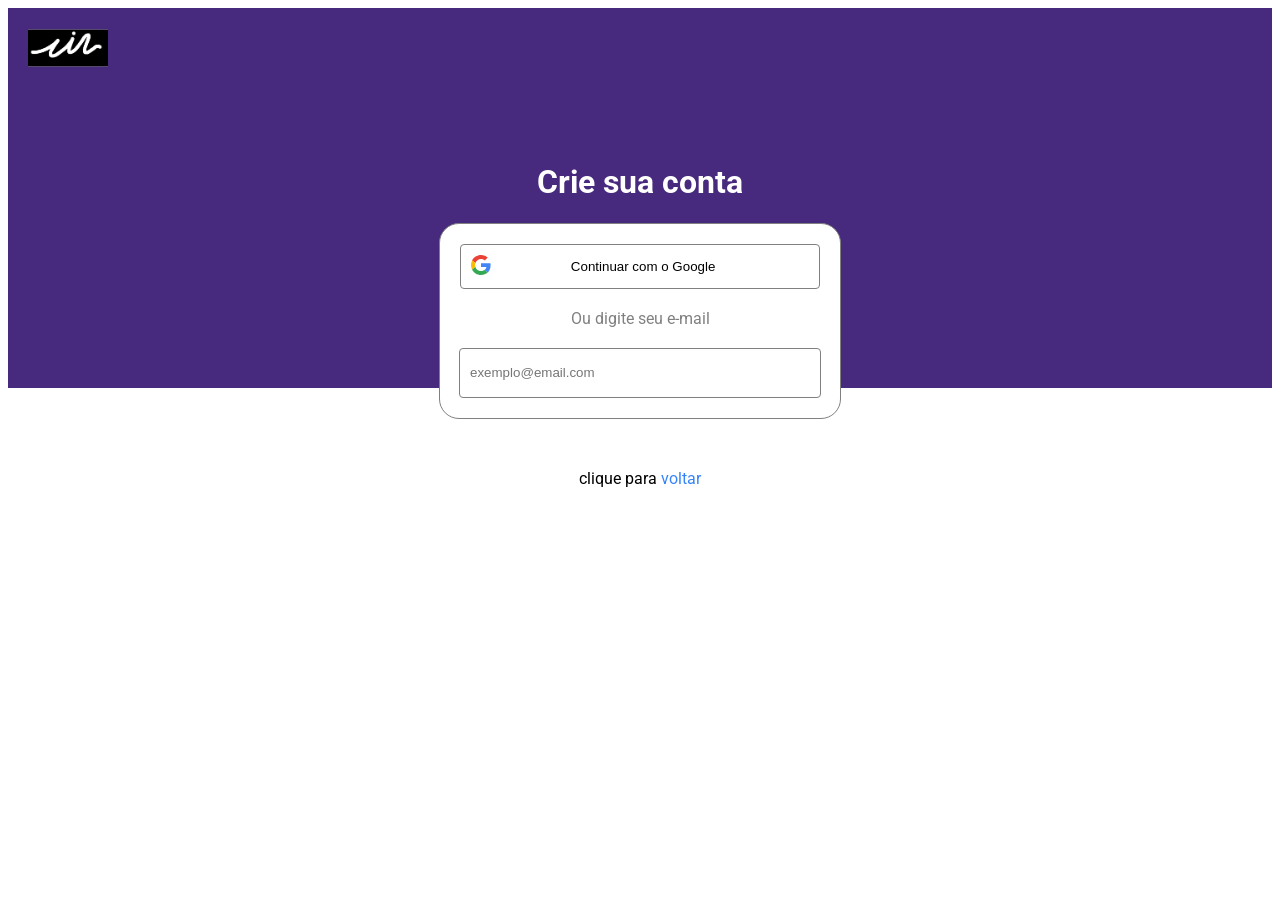
==== pages/cadastro.html @ 6e24455b "primeiro commit" ====
<!DOCTYPE html>
<html lang="pt-br">
    <head>
        
        <meta charset="UTF-8">
        <meta name="viewport" content="width=device-width, initial-scale=1.0">
        <link rel="preconnect" href="https://fonts.googleapis.com">
        <link rel="preconnect" href="https://fonts.gstatic.com" crossorigin>
        <link href="https://fonts.googleapis.com/css2?family=Roboto:ital,wght@0,100..900;1,100..900&display=swap" rel="stylesheet">
        <link rel="stylesheet" href="../css/cadastro.css">
        <link rel="stylesheet" href="../css/style.css">
        <title>
            Cadastro
        </title>
    </head>
    <body class="roboto-400">
        <header class="header-style">
            <div class="center">
                <a href="./index.html">
                    <img src="../assets/logo-frends.svg">
                    </img>
                </a>
                
            </div>
        
        </header>
        <div class="container bg-page">
           <div class="top">
                <!-- texto criar conta -->
                <div class="criar-conta">
                    <h1>
                        Crie sua conta
                    </h1>
                </div>
                <!-- formulário -->
                <div class="borda container bg-panel">
                    <button class="bt-google">
                        <div class="center">
                            <div class="tam-icon">
                                <svg version="1.1" width="20px" xmlns="http://www.w3.org/2000/svg" viewBox="0 0 48 48" class="LgbsSe-Bz112c"><g><path fill="#EA4335" d="M24 9.5c3.54 0 6.71 1.22 9.21 3.6l6.85-6.85C35.9 2.38 30.47 0 24 0 14.62 0 6.51 5.38 2.56 13.22l7.98 6.19C12.43 13.72 17.74 9.5 24 9.5z"></path><path fill="#4285F4" d="M46.98 24.55c0-1.57-.15-3.09-.38-4.55H24v9.02h12.94c-.58 2.96-2.26 5.48-4.78 7.18l7.73 6c4.51-4.18 7.09-10.36 7.09-17.65z"></path><path fill="#FBBC05" d="M10.53 28.59c-.48-1.45-.76-2.99-.76-4.59s.27-3.14.76-4.59l-7.98-6.19C.92 16.46 0 20.12 0 24c0 3.88.92 7.54 2.56 10.78l7.97-6.19z"></path><path fill="#34A853" d="M24 48c6.48 0 11.93-2.13 15.89-5.81l-7.73-6c-2.15 1.45-4.92 2.3-8.16 2.3-6.26 0-11.57-4.22-13.47-9.91l-7.98 6.19C6.51 42.62 14.62 48 24 48z"></path><path fill="none" d="M0 0h48v48H0z"></path></g></svg>
                            </div>
                            <div class="tam-text text-center">
                                Continuar com o Google
                            </div>
                        </div>
                    </button>
                    
                    
                    <div class="text-center digite-email">
                        Ou digite seu e-mail
                    </div>
                    <input class="input-email" placeholder="exemplo@email.com">
                    </input>
                </div>
                <!--bt-voltar-->
                <div class="text-center top">
                    clique para
                    <a href="./index.html" class="style-voltar">
                        voltar
                    </a>
                </div>
           </div>
       </div>
        
    </body>
</html>
<style>
    
    
</style>
---- css/cadastro.css ----
img {
        width: 80px; 
        height: 80px;
    }

    .tam-icone {
        width: 10%;
    }
    .tam-text {
        width: 90%;
    } 
   
    .top {
        top: 50px;
        position: relative;
    }
   
    .bg-page {
        background: #472a7d;
    }
    .digite-email {
        color: gray
    }
    .input-email {
        border: 1px solid grey;
        padding: 10px;
        border-radius: 4px;
        background: white;
        margin: 20px;
        width: 85%;
        height: 28px;
    }
    .bt-google{
        border: 1px solid grey;
        padding: 10px;
        border-radius: 4px;
        background: white;
        margin: 20px;
        width: 90%;
    }
    
    .borda {
        width: 400px;
        border: 1px solid grey;
        border-radius: 20px;
    }

    .criar-conta {
        color: white;
        display: flex;
        justify-content: center;
    }
---- css/style.css ----
.roboto-400 {
        font-family: "Roboto", sans-serif;
        font-optical-sizing: auto;
        font-weight: 400;
        font-style: normal;
        font-variation-settings:
            "wdth" 100;
    }

    .header-style {
        padding-left: 20px; 
        padding-right: 20px; 
        background: #472a7d; 
        display: flex; 
        justify-content: space-between; 
        align-items: center;
    }

  
    /* classes de botões */

    .button1-style {
        color: #472a7d; 
        background: white; 
        border: 1px solid #472a7d; 
        margin-right: 5px; 
        padding: 18px; 
        border-radius: 30px;
    }

    .button2-style {
        color: white; 
        background: #472a7d; 
        border: 1px solid #472a7d; 
        margin-right: 5px; 
        padding: 18px;
        border-radius: 30px;
    }

    .h1-style {
        padding-left: 10px;
        color: white
    }

    .style-voltar {
        text-decoration: none;
        color: #3483fa;
    }

    /*classes de alinhamento*/

    .container {
        display: flex;
        justify-content: center;
        flex-direction: column;
        align-items: center;
    }
    .text-center {
        position: relative;
        text-align: center;
    }
    
    .center {
        display: flex;
        align-items: center;
    }

    .bg-panel {
        background:white;
    }

    a {
        text-decoration: none;
        color: #101010;
    }

    .caption{
        font-size: 13px;
        color: gray;
    }

     .bt-1{
        color: white;
        border: 1px solid grey;
        padding: 10px;
        border-radius: 4px;
        background: #472a7d;
        width: 100%;
    }

     .bt-google{
        border: 1px solid grey;
        padding: 10px;
        border-radius: 4px;
        background: white;
        margin: 20px;
        width: 90%;
    }
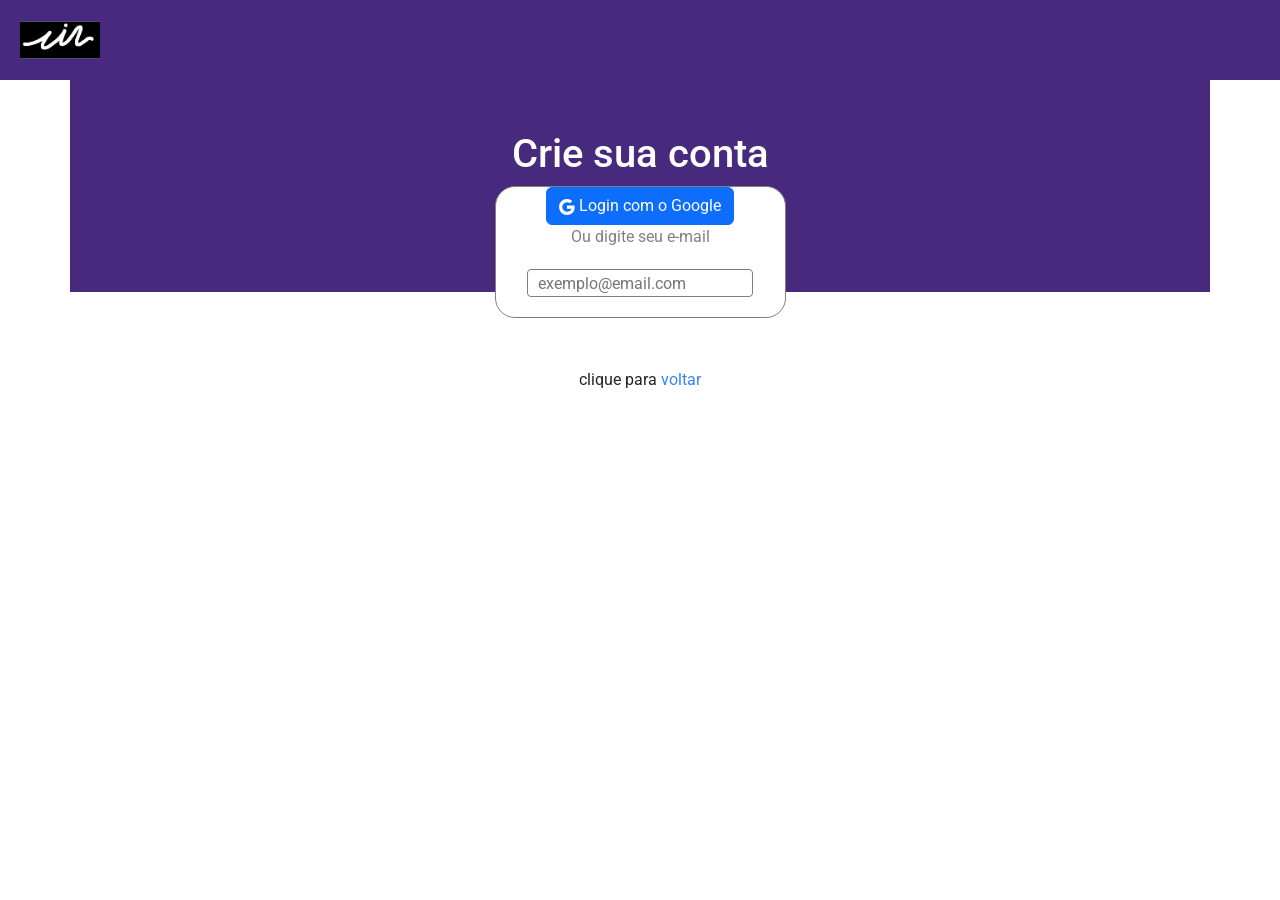
==== commit 99fdc888: "fix - index" ====
--- a/pages/cadastro.html
+++ b/pages/cadastro.html
@@ -9,6 +9,9 @@
         <link href="https://fonts.googleapis.com/css2?family=Roboto:ital,wght@0,100..900;1,100..900&display=swap" rel="stylesheet">
         <link rel="stylesheet" href="../css/cadastro.css">
         <link rel="stylesheet" href="../css/style.css">
+<!--botsstrap-->
+        <link href="https://cdn.jsdelivr.net/npm/bootstrap@5.3.8/dist/css/bootstrap.min.css" rel="stylesheet" integrity="sha384-sRIl4kxILFvY47J16cr9ZwB07vP4J8+LH7qKQnuqkuIAvNWLzeN8tE5YBujZqJLB" crossorigin="anonymous">
+
         <title>
             Cadastro
         </title>
@@ -34,6 +37,15 @@
                 </div>
                 <!-- formulário -->
                 <div class="borda container bg-panel">
+
+                                        <button class="btn btn-primary" type="button">
+                                            <svg xmlns="http://www.w3.org/2000/svg" width="16" height="16" fill="currentColor" class="bi bi-google" viewBox="0 0 16 16">
+                                                <path d="M15.545 6.558a9.4 9.4 0 0 1 .139 1.626c0 2.434-.87 4.492-2.384 5.885h.002C11.978 15.292 10.158 16 8 16A8 8 0 1 1 8 0a7.7 7.7 0 0 1 5.352 2.082l-2.284 2.284A4.35 4.35 0 0 0 8 3.166c-2.087 0-3.86 1.408-4.492 3.304a4.8 4.8 0 0 0 0 3.063h.003c.635 1.893 2.405 3.301 4.492 3.301 1.078 0 2.004-.276 2.722-.764h-.003a3.7 3.7 0 0 0 1.599-2.431H8v-3.08z"/>
+                                            </svg>
+                                            Login com o Google
+                                        </button>
+
+                   <!--
                     <button class="bt-google">
                         <div class="center">
                             <div class="tam-icon">
@@ -43,7 +55,7 @@
                                 Continuar com o Google
                             </div>
                         </div>
-                    </button>
+                    </button>-->
                     
                     
                     <div class="text-center digite-email">
@@ -63,6 +75,10 @@
        </div>
         
     </body>
+
+    <script src="https://cdn.jsdelivr.net/npm/bootstrap@5.3.8/dist/js/bootstrap.bundle.min.js" integrity="sha384-FKyoEForCGlyvwx9Hj09JcYn3nv7wiPVlz7YYwJrWVcXK/BmnVDxM+D2scQbITxI" crossorigin="anonymous"></script>  
+    </body>
+
 </html>
 <style>
     
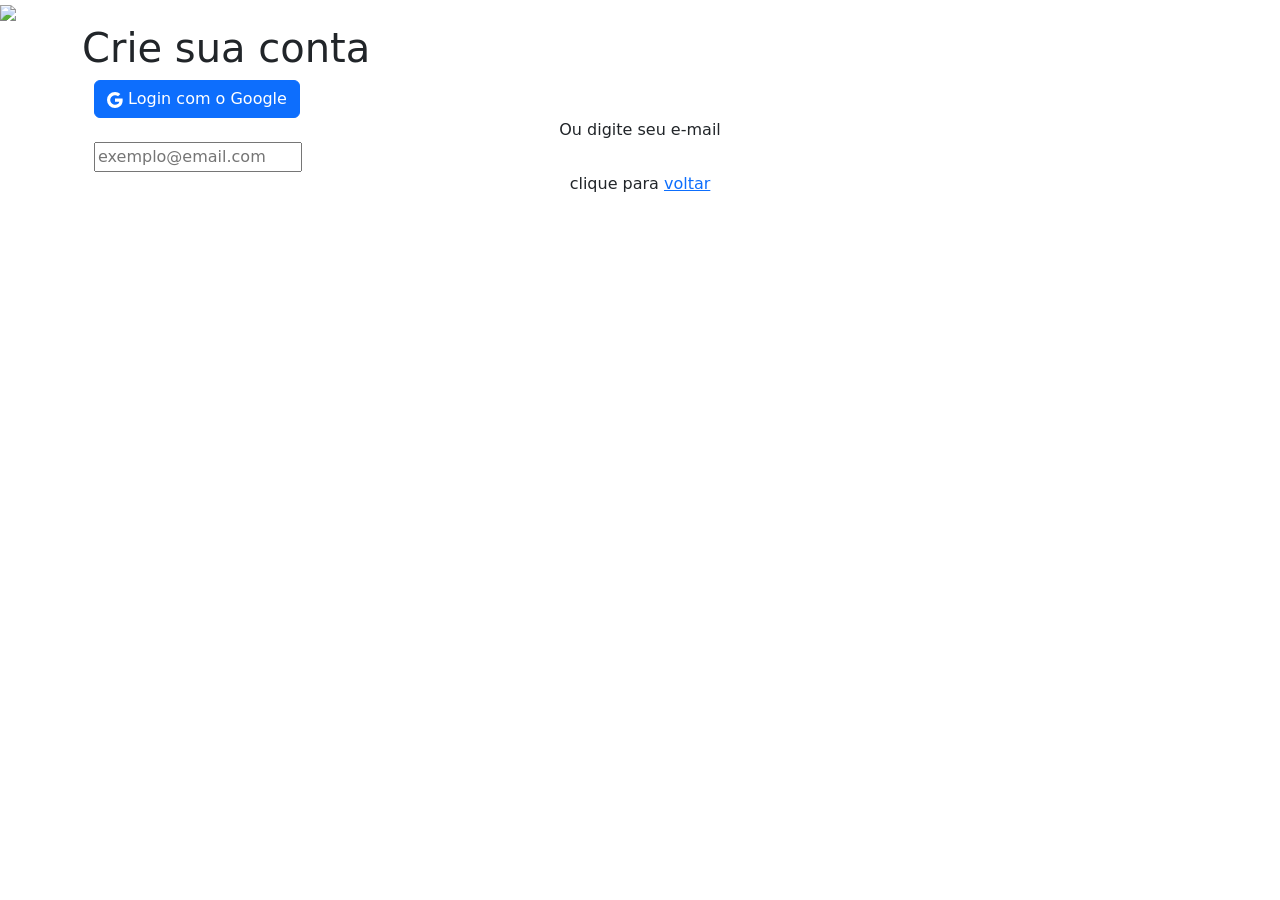
==== commit e85f4d39: "fix - index" ====
--- a/pages/cadastro.html
+++ b/pages/cadastro.html
@@ -7,8 +7,8 @@
         <link rel="preconnect" href="https://fonts.googleapis.com">
         <link rel="preconnect" href="https://fonts.gstatic.com" crossorigin>
         <link href="https://fonts.googleapis.com/css2?family=Roboto:ital,wght@0,100..900;1,100..900&display=swap" rel="stylesheet">
-        <link rel="stylesheet" href="../css/cadastro.css">
-        <link rel="stylesheet" href="../css/style.css">
+        <link rel="stylesheet" href="./css/cadastro.css">
+        <link rel="stylesheet" href="./css/style.css">
 <!--botsstrap-->
         <link href="https://cdn.jsdelivr.net/npm/bootstrap@5.3.8/dist/css/bootstrap.min.css" rel="stylesheet" integrity="sha384-sRIl4kxILFvY47J16cr9ZwB07vP4J8+LH7qKQnuqkuIAvNWLzeN8tE5YBujZqJLB" crossorigin="anonymous">
 
@@ -20,7 +20,7 @@
         <header class="header-style">
             <div class="center">
                 <a href="./index.html">
-                    <img src="../assets/logo-frends.svg">
+                    <img src="./assets/logo-frends.svg">
                     </img>
                 </a>
                 
